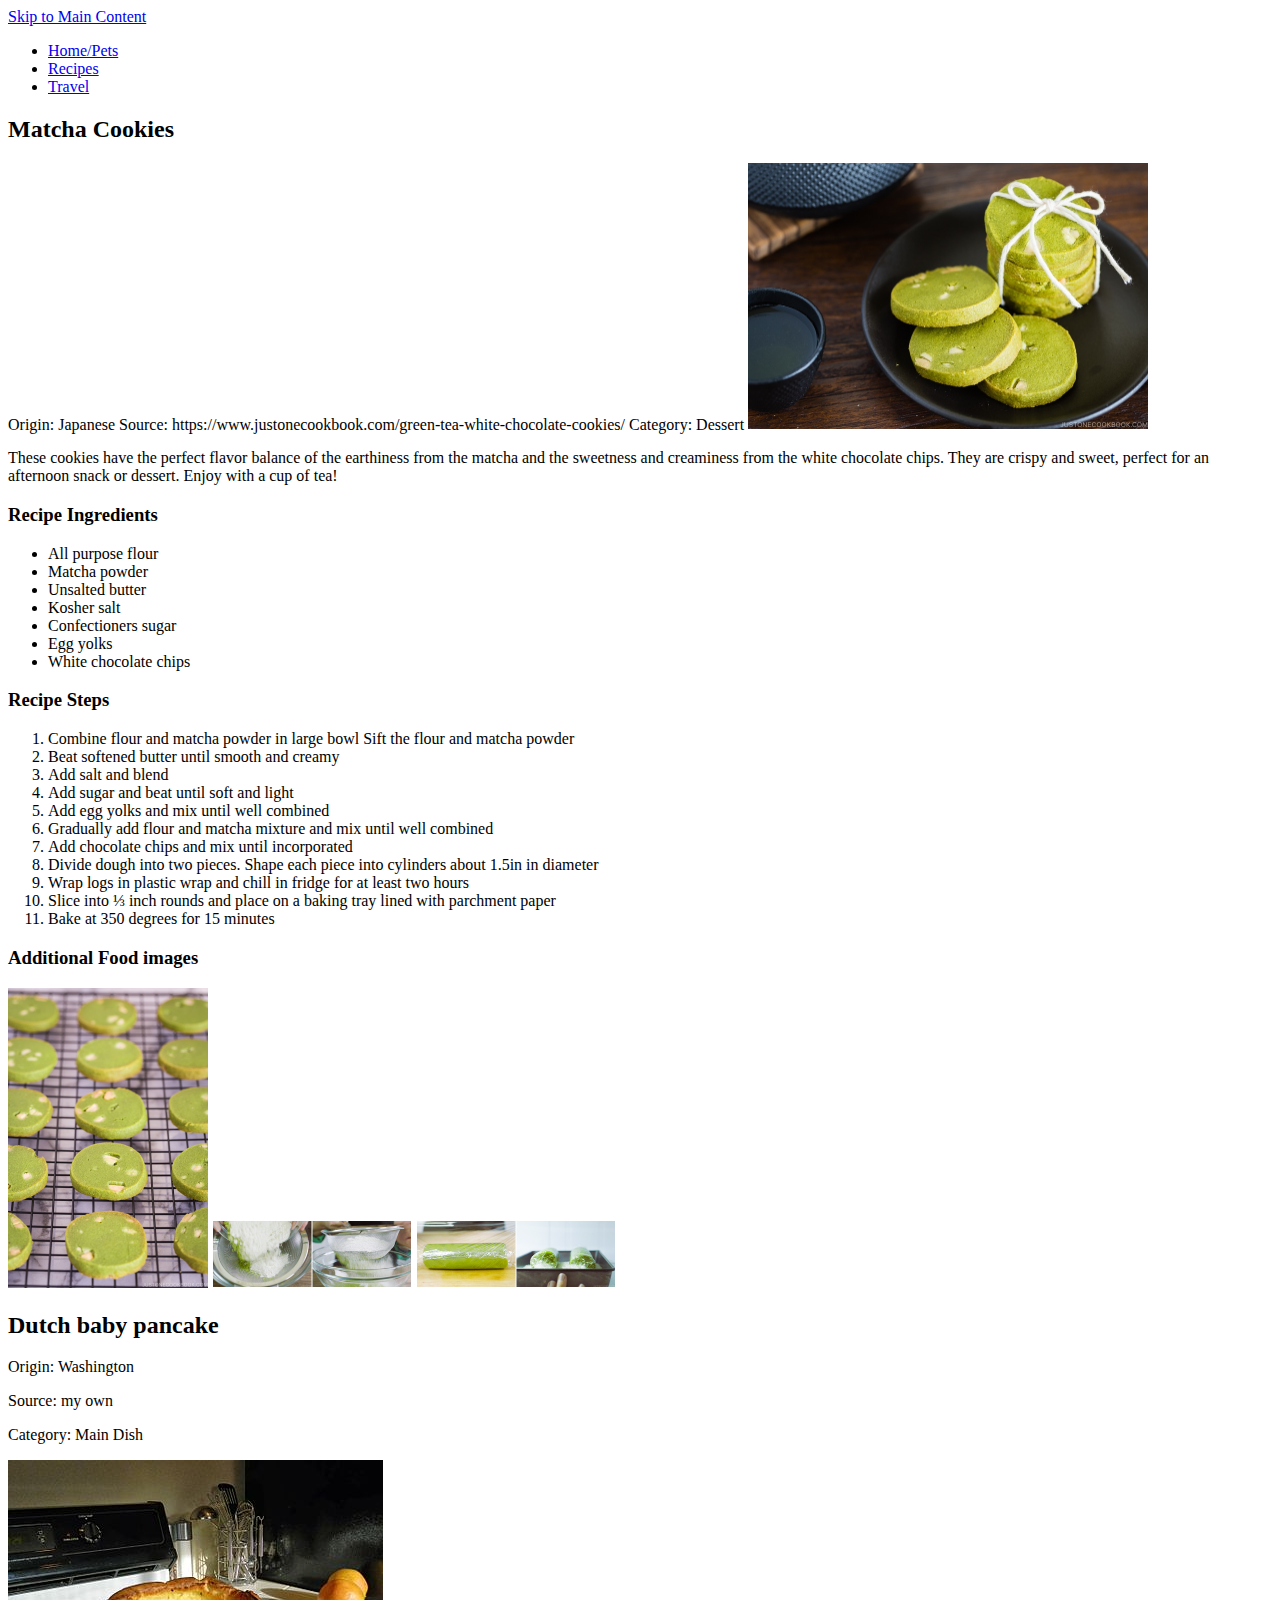
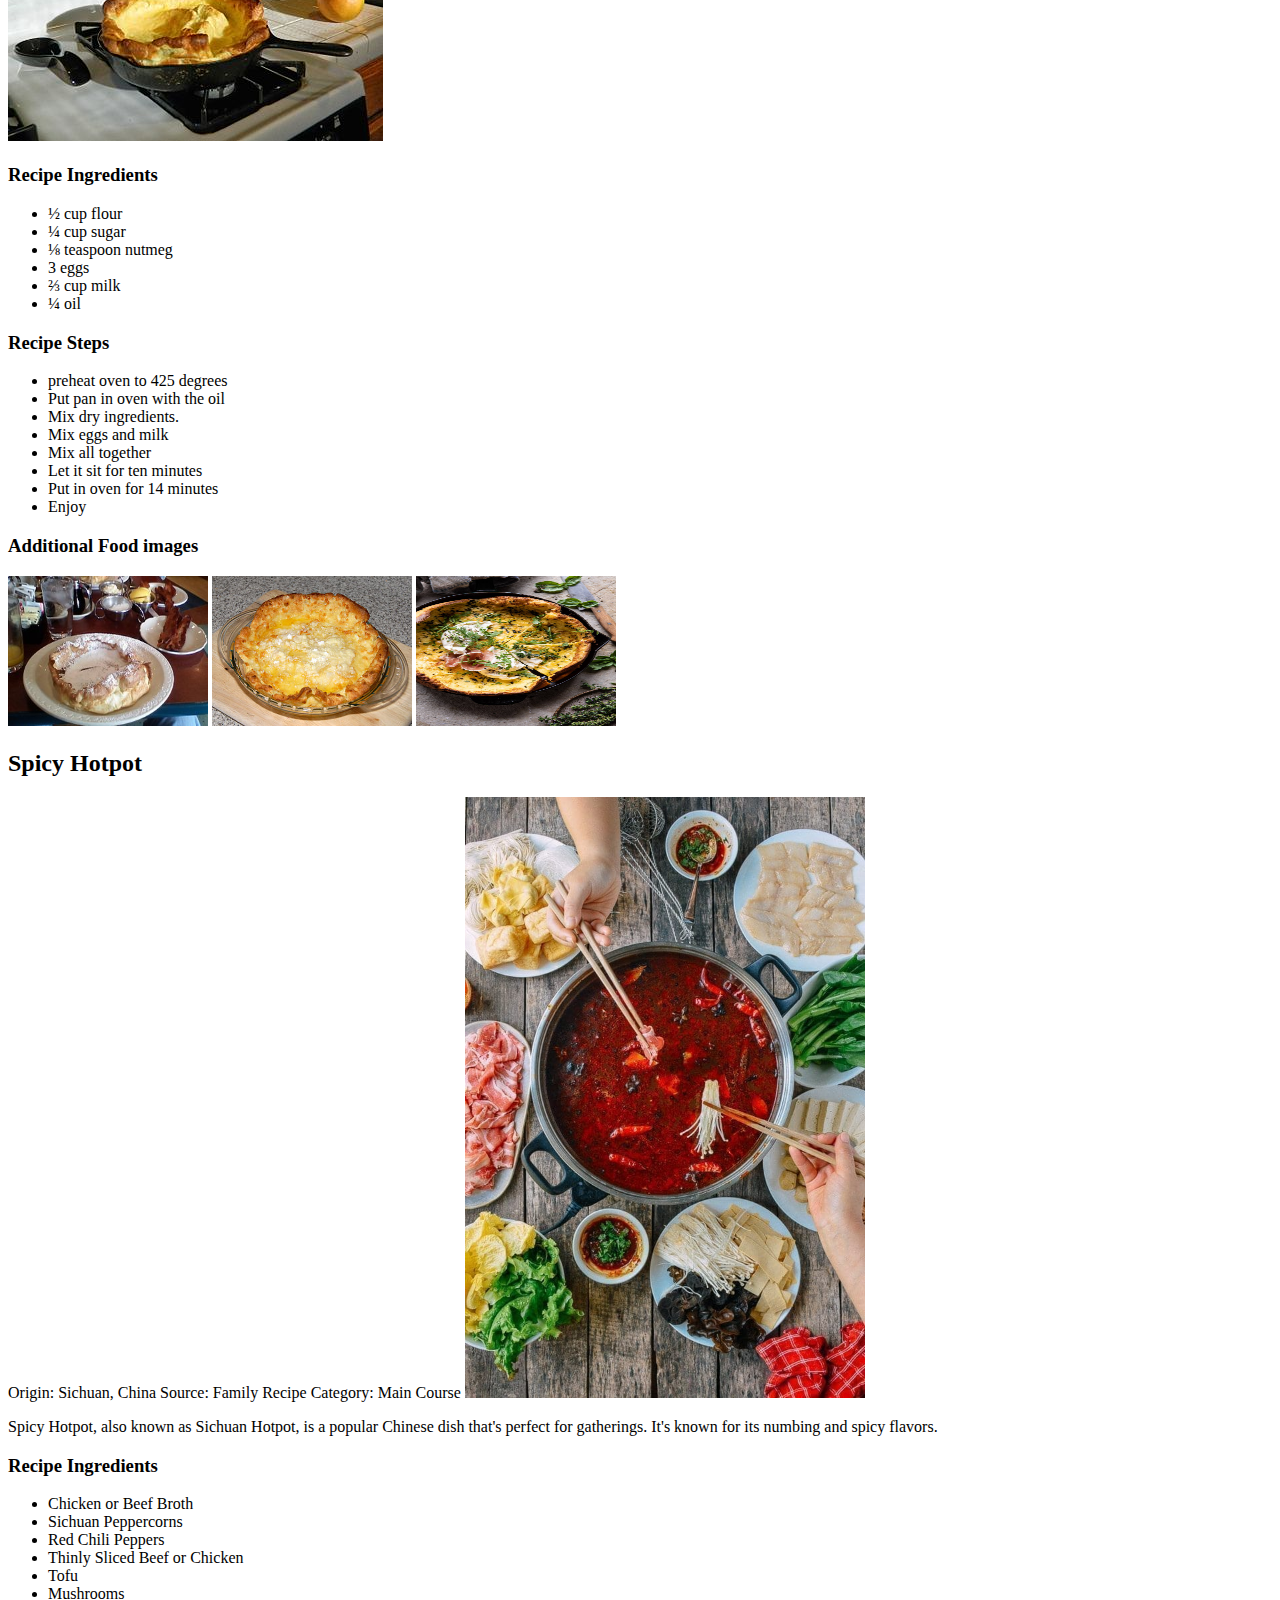
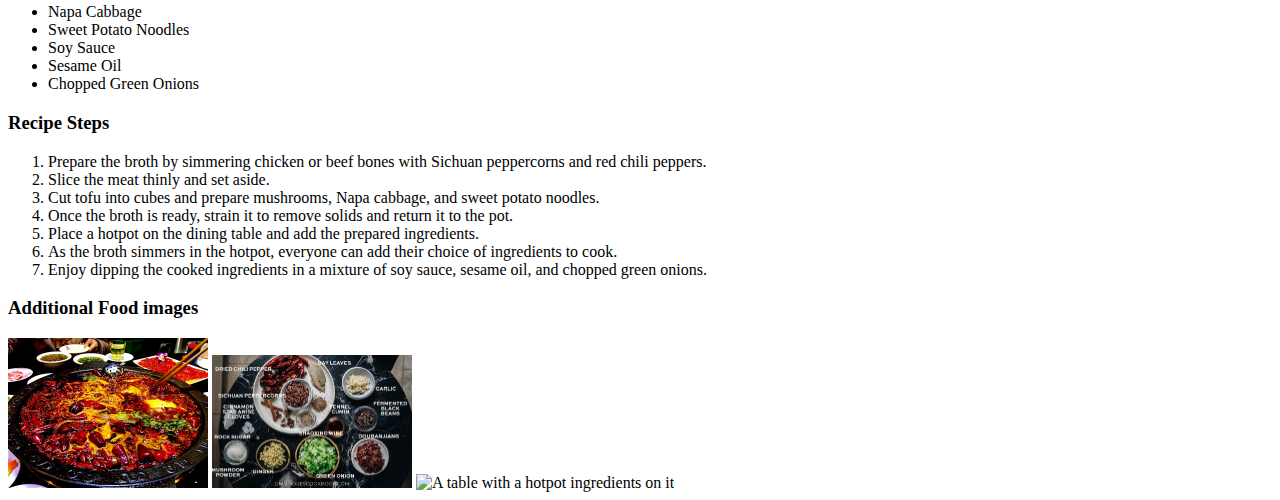
==== recipes.html @ 4c974146 "Initial commit" ====
<!DOCTYPE html>
<html lang="en">
<head>
    <meta charset="UTF-8">
    <meta name="viewport" content="width=device-width, initial-scale=1.0">
    <title>Document</title>
</head>
<body>
    <a href = "#main" id = "skip">Skip to Main Content</a>
    <nav>
        <ul id = "links">
            <li><a href = "index.html">Home/Pets</a></li>
            <li><a href = "recipes.html">Recipes</a></li>
            <li><a href = "travel.html">Travel</a></li>
        </ul>
    </nav>
    <main id = "main">
        <div>
            <h2>Matcha Cookies</h2>
            <span>Origin: Japanese</span>
            <span>Source: https://www.justonecookbook.com/green-tea-white-chocolate-cookies/</span>
            <span>Category: Dessert</span>
            <img src="images/Matcha-Cookies.jpeg" width="400" alt="">
            <p>
                These cookies have the perfect flavor balance of the earthiness from the matcha and the sweetness and
                creaminess from
                the white chocolate chips. They are crispy and sweet, perfect for an afternoon snack or dessert. Enjoy with
                a cup of
                tea!
            </p>
            <h3>Recipe Ingredients</h3>
            <ul>
                <li>All purpose flour</li>
                <li>Matcha powder</li>
                <li>Unsalted butter</li>
                <li>Kosher salt</li>
                <li>Confectioners sugar</li>
                <li>Egg yolks</li>
                <li>White chocolate chips</li>
            </ul>
            <!-- Cmd + Shift + P -->
            <h3>Recipe Steps</h3>
            <ol>
                <li>
                    Combine flour and matcha powder in large bowl
                    Sift the flour and matcha powder
                </li>
                <li>Beat softened butter until smooth and creamy</li>
                <li>Add salt and blend</li>
                <li>Add sugar and beat until soft and light</li>
                <li>Add egg yolks and mix until well combined</li>
                <li>Gradually add flour and matcha mixture and mix until well combined</li>
                <li>Add chocolate chips and mix until incorporated</li>
                <li>Divide dough into two pieces. Shape each piece into cylinders about 1.5in in diameter</li>
                <li>Wrap logs in plastic wrap and chill in fridge for at least two hours</li>
                <li>Slice into ⅓ inch rounds and place on a baking tray lined with parchment paper</li>
                <li>Bake at 350 degrees for 15 minutes</li>
            </ol>
            <h3>Additional Food images</h3>
            <img src="images/Cookies-on-tray.jpeg" width="200" alt="Close up of matcha cookies on baking tray">
            <img src="images/Matcha-and-flour.jpeg" width="200" alt="Matcha and flour sifted into a bowl">
            <img src="images/cookie-dough.jpeg" width="200" alt="Raw matcha cookie dough shaped into a cylinder">
    
            <!-- Emily Ma -->
    
        </div>
        <div>
            
                <h2>Dutch baby pancake</h2>
                <p>Origin: Washington</p>
                <p>Source: my own</p>
                <p>Category: Main Dish</p>
            
            <img src='images/dutchbaby.JPG' alt='An eggy sweet pancake. Tastes and smells like nutmeg and sugar. Rises with heat and falls elsewhere. Is essentially a giant crepe.'>
            <h3>Recipe Ingredients</h3>
            <ul>
            <li>½ cup flour</li>
            <li>¼ cup sugar</li>
            <li>⅛ teaspoon nutmeg</li>
            <li>3 eggs</li>
            <li>⅔ cup milk</li>
            <li>¼ oil</li>
            </ul>
            <h3>Recipe Steps </h3>
            <ul>
            <li>preheat oven to 425 degrees</li>
            <li>Put pan in oven with the oil</li>
            <li>Mix dry ingredients. </li>
            <li>Mix eggs and milk</li>
            <li>Mix all together</li>
            <li>Let it sit for ten minutes</li>
            <li>Put in oven for 14 minutes</li>
            <li>Enjoy</li>
            </ul>
            <h3>Additional Food images</h3>
            
            
            
            <img src='images/DutchBabyWithSides.jpg' alt='Dutch baby with sugar' width="200" height = '150'>
            <img src='images/David-eyres-pancake.jpg' alt = 'Variation of dutch baby with no salt' width="200" height = '150'>
            <img src='images/Savory-Herb-Butter-Dutch-Baby-1.jpg' alt='It’s essentially what I would call blasphemy as pancakes have to be sweet for me.' width="200" height = '150'>
            <!--Danny Mo/ danmor -->
            
            
        </div>
        <div>
            
                <h2>Spicy Hotpot</h2>
                <span>Origin: Sichuan, China</span>
                <span>Source: Family Recipe</span>
                <span>Category: Main Course</span>
        
                <img src="images/spicy_hotpot.jpg" width = "400" height="" alt="">
                <p>Spicy Hotpot, also known as Sichuan Hotpot, is a popular Chinese dish that's perfect for gatherings. It's known for its numbing and spicy flavors.</p>
                <h3>Recipe Ingredients</h3>
                <ul>
                    <li>Chicken or Beef Broth</li>
                    <li>Sichuan Peppercorns</li>
                    <li>Red Chili Peppers</li>
                    <li>Thinly Sliced Beef or Chicken</li>
                    <li>Tofu</li>
                    <li>Mushrooms</li>
                    <li>Napa Cabbage</li>
                    <li>Sweet Potato Noodles</li>
                    <li>Soy Sauce</li>
                    <li>Sesame Oil</li>
                    <li>Chopped Green Onions</li>
                </ul>
        
                <h3>Recipe Steps</h3> 
                <ol>
                    <li>Prepare the broth by simmering chicken or beef bones with Sichuan peppercorns and red chili peppers.</li>
                    <li>Slice the meat thinly and set aside.</li>
                    <li>Cut tofu into cubes and prepare mushrooms, Napa cabbage, and sweet potato noodles.</li>
                    <li>Once the broth is ready, strain it to remove solids and return it to the pot.</li>
                    <li>Place a hotpot on the dining table and add the prepared ingredients.</li>
                    <li>As the broth simmers in the hotpot, everyone can add their choice of ingredients to cook.</li>
                    <li>Enjoy dipping the cooked ingredients in a mixture of soy sauce, sesame oil, and chopped green onions.</li>
                </ol>
        
                <h3>Additional Food images</h3>
                <img src="images/spicy_hotpot_extreme.jpg" width = "200" alt="A large spicy hotpot on a table">
                <img src="images/spicy_hotpot_soup_base.jpg" width = "200" alt="Ingredients for spicy hotpot">
                <img src="https://upload.wikimedia.org/wikipedia/commons/9/91/Hot_Pot.jpg" width = "200" alt="A table with a hotpot ingredients on it">
        
            
        </div>
        <div></div>
        <div></div>
    </main>
</body>
</html>
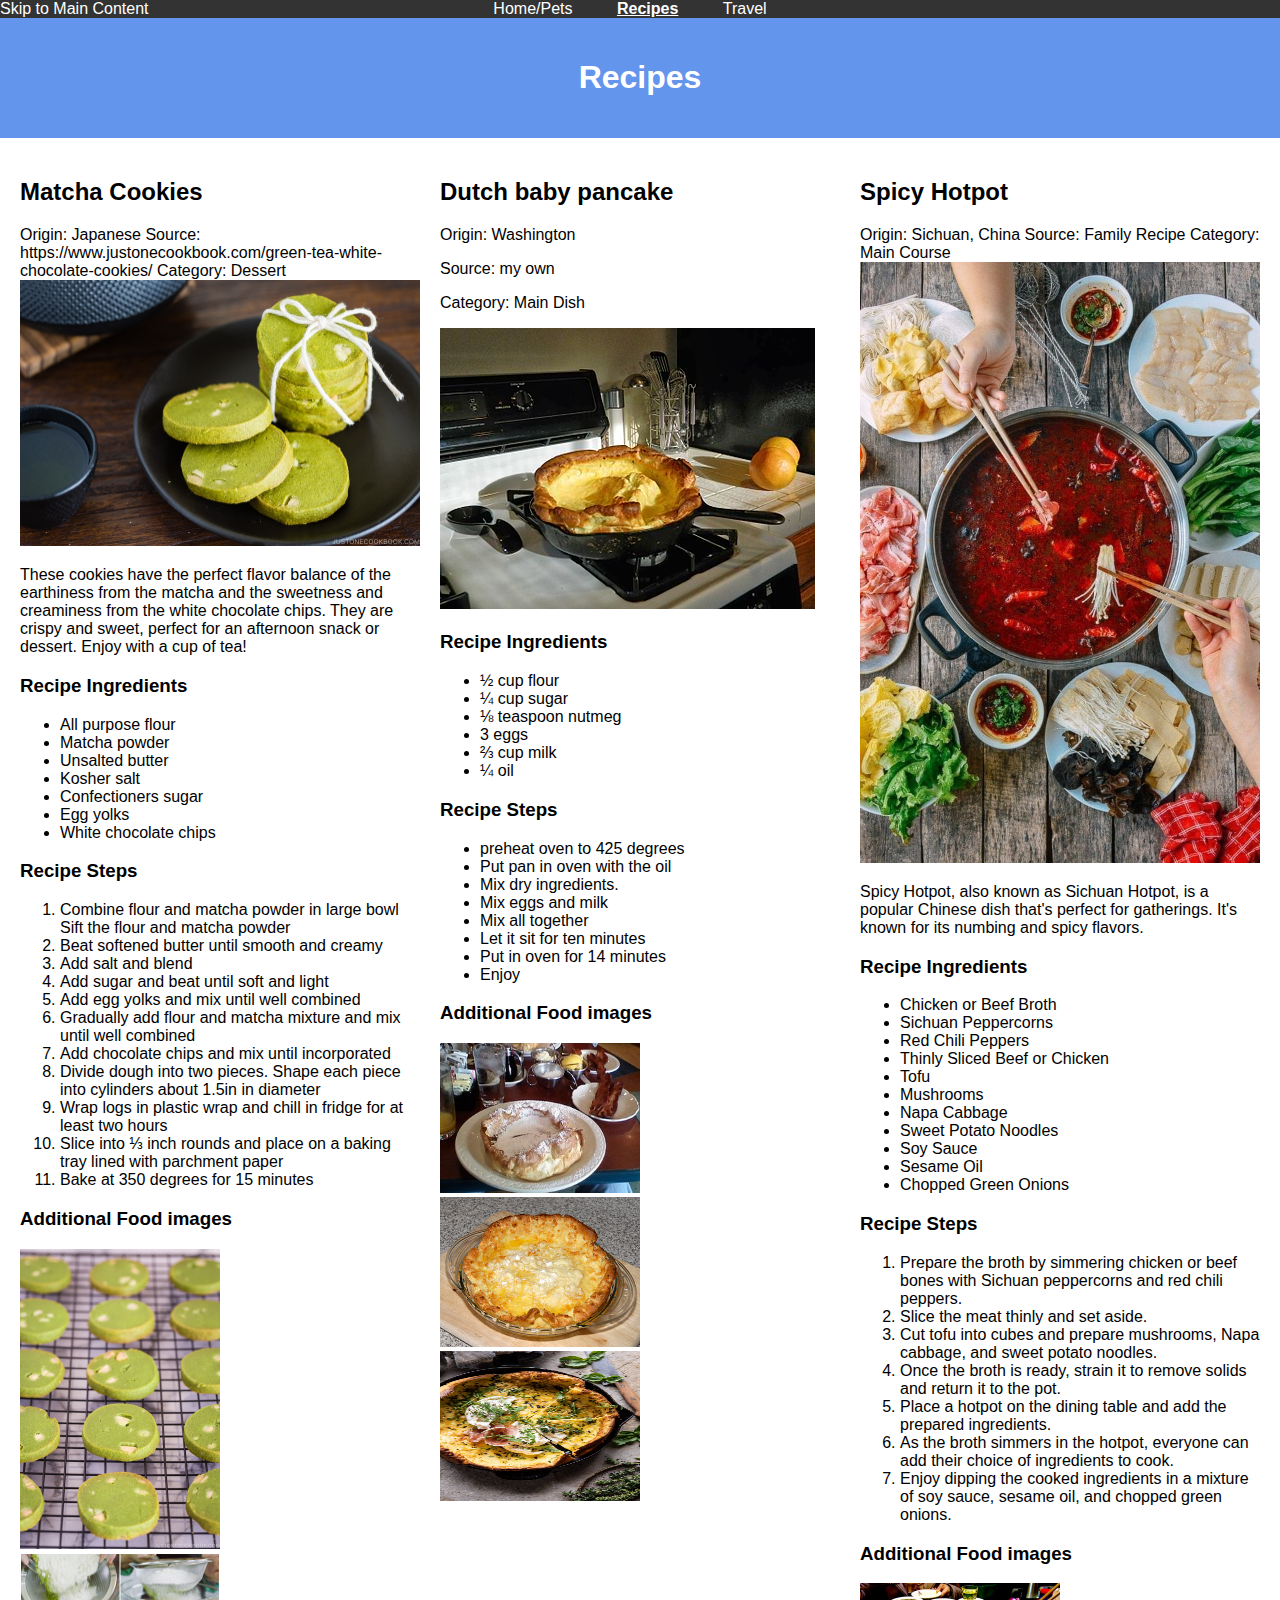
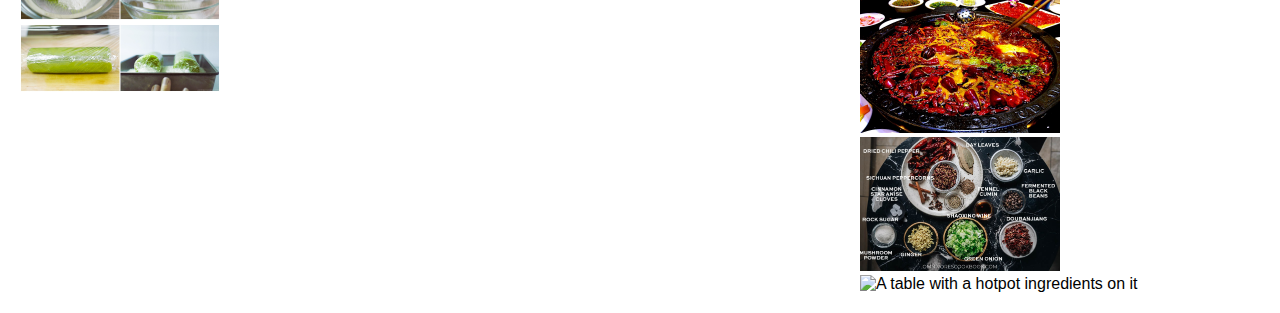
==== commit df1ea41d: "First big set of changes" ====
--- a/recipes.html
+++ b/recipes.html
@@ -3,17 +3,20 @@
 <head>
     <meta charset="UTF-8">
     <meta name="viewport" content="width=device-width, initial-scale=1.0">
-    <title>Document</title>
+    <title>Recipes</title>
+    <link rel="stylesheet" href="css/reset.css">
+    <link rel="stylesheet" href="css/style.css">
 </head>
 <body>
     <a href = "#main" id = "skip">Skip to Main Content</a>
     <nav>
         <ul id = "links">
             <li><a href = "index.html">Home/Pets</a></li>
-            <li><a href = "recipes.html">Recipes</a></li>
+            <li><a href = "recipes.html" class = "active">Recipes</a></li>
             <li><a href = "travel.html">Travel</a></li>
         </ul>
     </nav>
+    <header><h1>Recipes</h1></header>
     <main id = "main">
         <div>
             <h2>Matcha Cookies</h2>
@@ -145,8 +148,7 @@
         
             
         </div>
-        <div></div>
-        <div></div>
+        
     </main>
 </body>
 </html>
--- a/css/style.css
+++ b/css/style.css
@@ -0,0 +1,122 @@
+
+body {
+    font-family: Arial, sans-serif;
+    font-size: 16px;
+    margin: 0;
+    padding: 0;
+  }
+  
+  /* Navigation Bar */
+  nav {
+    background-color: #333;
+    color: #fff;
+    text-align: center;
+  }
+  
+  nav ul {
+    list-style-type: none;
+    margin: 0;
+    padding: 0;
+  }
+  
+  nav ul li {
+    display: inline;
+    margin-right: 20px;
+  }
+  
+  nav a {
+    text-decoration: none;
+    color: #fff;
+  }
+  
+  nav a:hover {
+    text-decoration: underline;
+  }
+  
+  /* Header Styles */
+  header {
+    background-color: #6495ED;
+    color: #fff;
+    text-align: center;
+    padding: 20px;
+  }
+  
+  /* Main Content Styles */
+  main {
+    display: grid;
+    grid-template-columns: repeat(auto-fit, minmax(300px, 1fr));
+    gap: 20px;
+    padding: 20px;
+  }
+  
+  /* Skip to Main Content Link */
+  #skip {
+    position: absolute;
+    top: 0;
+    left: 0;
+    background-color: #333;
+    color: #fff;
+    text-decoration: none;
+  }
+  
+  /* Navigation Highlight */
+  #links li a {
+    padding: 10px;
+  }
+  
+  #links li a:hover {
+    background-color: #6495ED;
+    color: #fff;
+  }
+  #links li a.active {
+    text-decoration: underline;
+    font-weight: bold;
+}
+  
+  /* Mobile Devices */
+  @media (max-width: 768px) {
+    main {
+      display: block; 
+      text-align: center;
+    }
+    #skip {
+      display: none;
+    }
+    div {
+      margin: 20px auto; 
+      width: 90%;
+      border-bottom: 1px solid black;
+      padding-bottom: 20px; 
+    }
+  
+    h2 {
+      font-size: 1.5rem;
+    }
+    
+    img {
+      max-width: 100%; 
+    }
+  
+    p {
+      text-align: left; 
+      margin: 10px 0; 
+    }
+  
+    h3 {
+      font-size: 1.3rem;
+    }
+  
+    ul {
+      list-style-type: none; 
+      padding: 0;
+    }
+  
+    li {
+      margin: 5px 0; 
+    }
+    nav{
+      font-size: 1.5rem;
+    }
+    
+  }
+  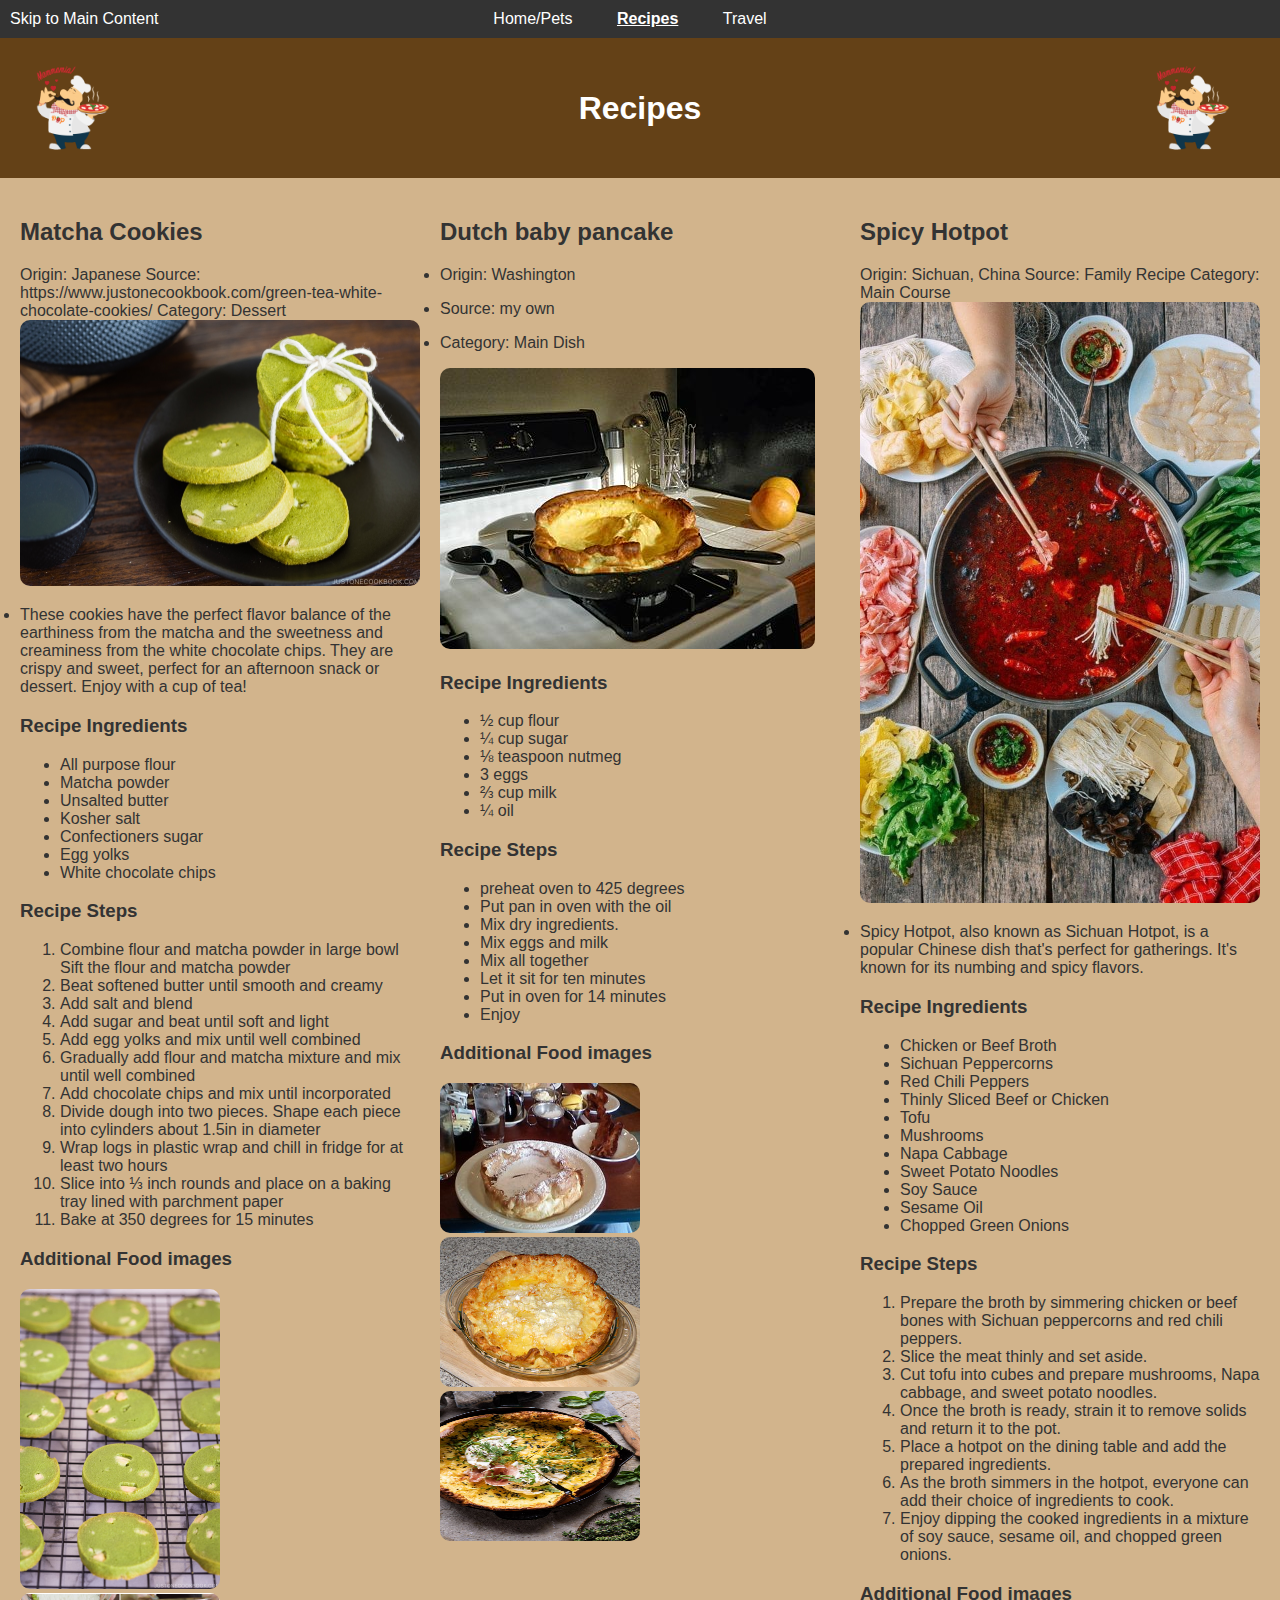
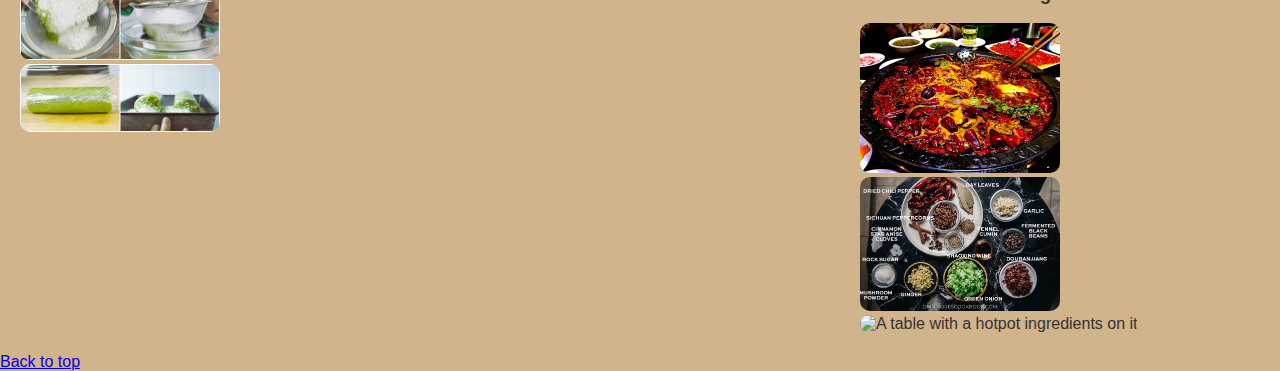
==== commit 8c64613d: "mobile view complete" ====
--- a/recipes.html
+++ b/recipes.html
@@ -16,14 +16,19 @@
             <li><a href = "travel.html">Travel</a></li>
         </ul>
     </nav>
-    <header><h1>Recipes</h1></header>
+    <header>
+        <img src="images/chef.gif" class="header-image left-image gif" alt="Chef Image on the Left">
+        <h1>Recipes</h1>
+        <img src="images/chef.gif" class="header-image left-image gif" alt="Chef Image on the right">
+    </header>
+        
     <main id = "main">
         <div>
             <h2>Matcha Cookies</h2>
             <span>Origin: Japanese</span>
             <span>Source: https://www.justonecookbook.com/green-tea-white-chocolate-cookies/</span>
             <span>Category: Dessert</span>
-            <img src="images/Matcha-Cookies.jpeg" width="400" alt="">
+            <img src="images/Matcha-Cookies.jpeg" width="400" alt="matcha cookies" id = "mainpic">
             <p>
                 These cookies have the perfect flavor balance of the earthiness from the matcha and the sweetness and
                 creaminess from
@@ -74,7 +79,7 @@
                 <p>Source: my own</p>
                 <p>Category: Main Dish</p>
             
-            <img src='images/dutchbaby.JPG' alt='An eggy sweet pancake. Tastes and smells like nutmeg and sugar. Rises with heat and falls elsewhere. Is essentially a giant crepe.'>
+            <img src='images/dutchbaby.JPG' alt='An eggy sweet pancake. Tastes and smells like nutmeg and sugar. Rises with heat and falls elsewhere. Is essentially a giant crepe.' id = "mainpic">
             <h3>Recipe Ingredients</h3>
             <ul>
             <li>½ cup flour</li>
@@ -113,7 +118,7 @@
                 <span>Source: Family Recipe</span>
                 <span>Category: Main Course</span>
         
-                <img src="images/spicy_hotpot.jpg" width = "400" height="" alt="">
+                <img src="images/spicy_hotpot.jpg" width = "400"  alt="spicy hotpot" id = "mainpic">
                 <p>Spicy Hotpot, also known as Sichuan Hotpot, is a popular Chinese dish that's perfect for gatherings. It's known for its numbing and spicy flavors.</p>
                 <h3>Recipe Ingredients</h3>
                 <ul>
@@ -150,5 +155,10 @@
         </div>
         
     </main>
+    <div id="scroll-to-top">
+        <a href="#main" id = "skipup">
+          Back to top
+        </a>
+    </div>
 </body>
 </html>
--- a/css/style.css
+++ b/css/style.css
@@ -1,16 +1,18 @@
 
 body {
-    font-family: Arial, sans-serif;
+    font-family: "Marker Felt", sans-serif;
     font-size: 16px;
     margin: 0;
     padding: 0;
+    color: #333;
+    background-color: tan;
   }
-  
   /* Navigation Bar */
   nav {
     background-color: #333;
     color: #fff;
     text-align: center;
+    padding: 10px 0;
   }
   
   nav ul {
@@ -27,6 +29,7 @@
   nav a {
     text-decoration: none;
     color: #fff;
+    padding: 10px;
   }
   
   nav a:hover {
@@ -35,10 +38,14 @@
   
   /* Header Styles */
   header {
-    background-color: #6495ED;
+    display: flex;
+    align-items: center;
+    justify-content: space-between;
+    background-color: #644117;
     color: #fff;
     text-align: center;
     padding: 20px;
+    
   }
   
   /* Main Content Styles */
@@ -57,6 +64,8 @@
     background-color: #333;
     color: #fff;
     text-decoration: none;
+    padding: 10px 10px;
+    text-align: center;
   }
   
   /* Navigation Highlight */
@@ -65,18 +74,36 @@
   }
   
   #links li a:hover {
-    background-color: #6495ED;
+    background-color: #644117;
+    transition: background-color 0.5s ease;
     color: #fff;
   }
   #links li a.active {
     text-decoration: underline;
     font-weight: bold;
 }
-  
+.header-image {
+  max-height: 100px; /* Adjust the height as needed */
+}
+
+.left-image {
+  margin-right: 20px;
+}
+
+.right-image {
+  margin-left: 20px;
+}
+img {
+  border-radius: 10px;
+}
+p{
+  display: list-item;
+}
+
   /* Mobile Devices */
   @media (max-width: 768px) {
     main {
-      display: block; 
+      grid-template-columns: repeat(auto-fit, minmax(300px, 768px));
       text-align: center;
     }
     #skip {
@@ -97,9 +124,10 @@
       max-width: 100%; 
     }
   
-    p {
-      text-align: left; 
-      margin: 10px 0; 
+    .ps {
+      display: grid;
+      grid-template-columns: 1fr 1fr;
+      gap: 20px;
     }
   
     h3 {
@@ -119,4 +147,24 @@
     }
     
   }
+  h2{
+    transition: transform 1s ease;
+  }
+  h2:hover{
+    transform: scale(1.2);
+  }
+  
+  
+  /* Apply a slight backdrop to all images */
+  
+
+  @media (prefers-reduced-motion) {
+    #links li a:hover {
+      background-color: #644117;
+      color: #fff;
+    }
+    .gif {
+        display: none;
+    }
+}
   